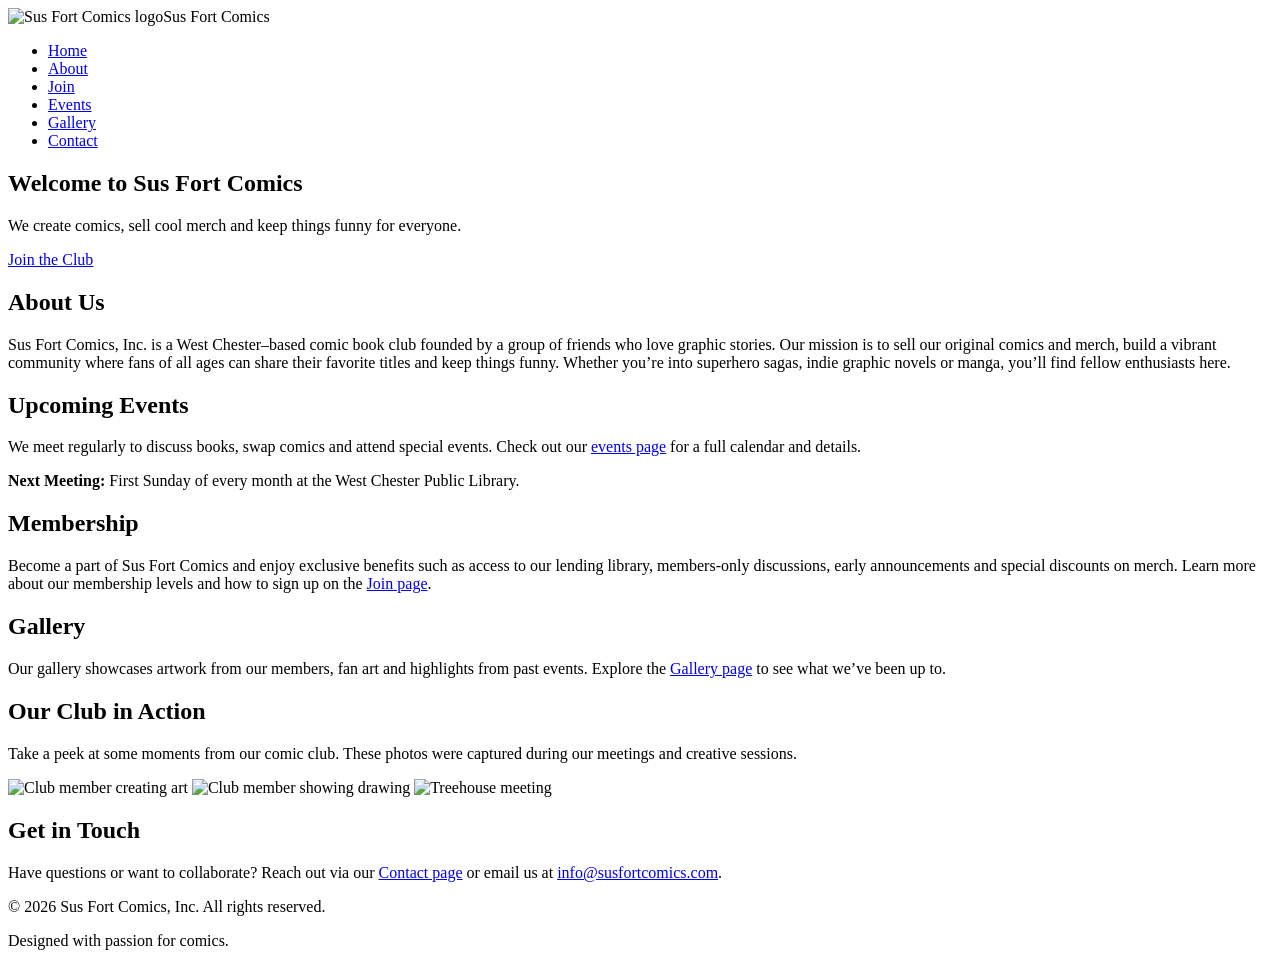
==== index.html @ 3a5d45ef "Create index.html" ====
<!DOCTYPE html>
<html lang="en">
  <head>
    <meta charset="UTF-8" />
    <meta name="viewport" content="width=device-width, initial-scale=1.0" />
    <title>Sus Fort Comics Club | Home</title>
    <link rel="stylesheet" href="styles.css" />
    <!-- Load base64 encoded images before the main script so that variables are available -->
    <script src="image_data.js"></script>
    <script defer src="script.js"></script>
  </head>
  <body>
    <header>
      <nav>
        <div class="logo"><img src="" alt="Sus Fort Comics logo" class="logo-img" />Sus Fort Comics</div>
        <ul class="nav-links">
          <li><a href="index.html">Home</a></li>
          <li><a href="about.html">About</a></li>
          <li><a href="join.html">Join</a></li>
          <li><a href="events.html">Events</a></li>
          <li><a href="gallery.html">Gallery</a></li>
          <li><a href="contact.html">Contact</a></li>
        </ul>
        <div class="hamburger" aria-label="Toggle navigation" role="button" tabindex="0">
          <div></div>
          <div></div>
          <div></div>
        </div>
      </nav>
    </header>
    <section class="hero">
      <h1>Welcome to Sus Fort Comics</h1>
      <p>We create comics, sell cool merch and keep things funny for everyone.</p>
      <a href="join.html" class="button">Join the Club</a>
    </section>
    <main class="main-content">
      <!-- About section summary -->
      <section class="section" id="about">
        <h2>About Us</h2>
        <p>Sus Fort Comics, Inc. is a West Chester–based comic book club founded by a group of friends who love graphic stories. Our mission is to sell our original comics and merch, build a vibrant community where fans of all ages can share their favorite titles and keep things funny. Whether you’re into superhero sagas, indie graphic novels or manga, you’ll find fellow enthusiasts here.</p>
      </section>
      <!-- Upcoming events summary -->
      <section class="section" id="events">
        <h2>Upcoming Events</h2>
        <p>We meet regularly to discuss books, swap comics and attend special events. Check out our <a href="events.html">events page</a> for a full calendar and details.</p>
        <p><strong>Next Meeting:</strong> First Sunday of every month at the West Chester Public Library.</p>
      </section>
      <!-- Membership summary -->
      <section class="section" id="membership">
        <h2>Membership</h2>
        <p>Become a part of Sus Fort Comics and enjoy exclusive benefits such as access to our lending library, members-only discussions, early announcements and special discounts on merch. Learn more about our membership levels and how to sign up on the <a href="join.html">Join page</a>.</p>
      </section>
      <!-- Gallery summary -->
      <section class="section" id="gallery">
        <h2>Gallery</h2>
        <p>Our gallery showcases artwork from our members, fan art and highlights from past events. Explore the <a href="gallery.html">Gallery page</a> to see what we’ve been up to.</p>
      </section>

      <!-- Featured photos from the club -->
      <section class="section" id="home-gallery">
        <h2>Our Club in Action</h2>
        <p>Take a peek at some moments from our comic club. These photos were captured during our meetings and creative sessions.</p>
        <div class="home-gallery-images">
          <!-- The src attributes are intentionally left empty; images will be injected via JS using base64 data URIs. -->
          <img src="" alt="Club member creating art" />
          <img src="" alt="Club member showing drawing" />
          <img src="" alt="Treehouse meeting" />
        </div>
      </section>
      <!-- Contact summary -->
      <section class="section" id="contact">
        <h2>Get in Touch</h2>
        <p>Have questions or want to collaborate? Reach out via our <a href="contact.html">Contact page</a> or email us at <a href="mailto:info@susfortcomics.com">info@susfortcomics.com</a>.</p>
      </section>
    </main>
    <footer class="footer">
      <p>&copy; 2026 Sus Fort Comics, Inc. All rights reserved.</p>
      <p>Designed with passion for comics.</p>
    </footer>
  </body>
</html>
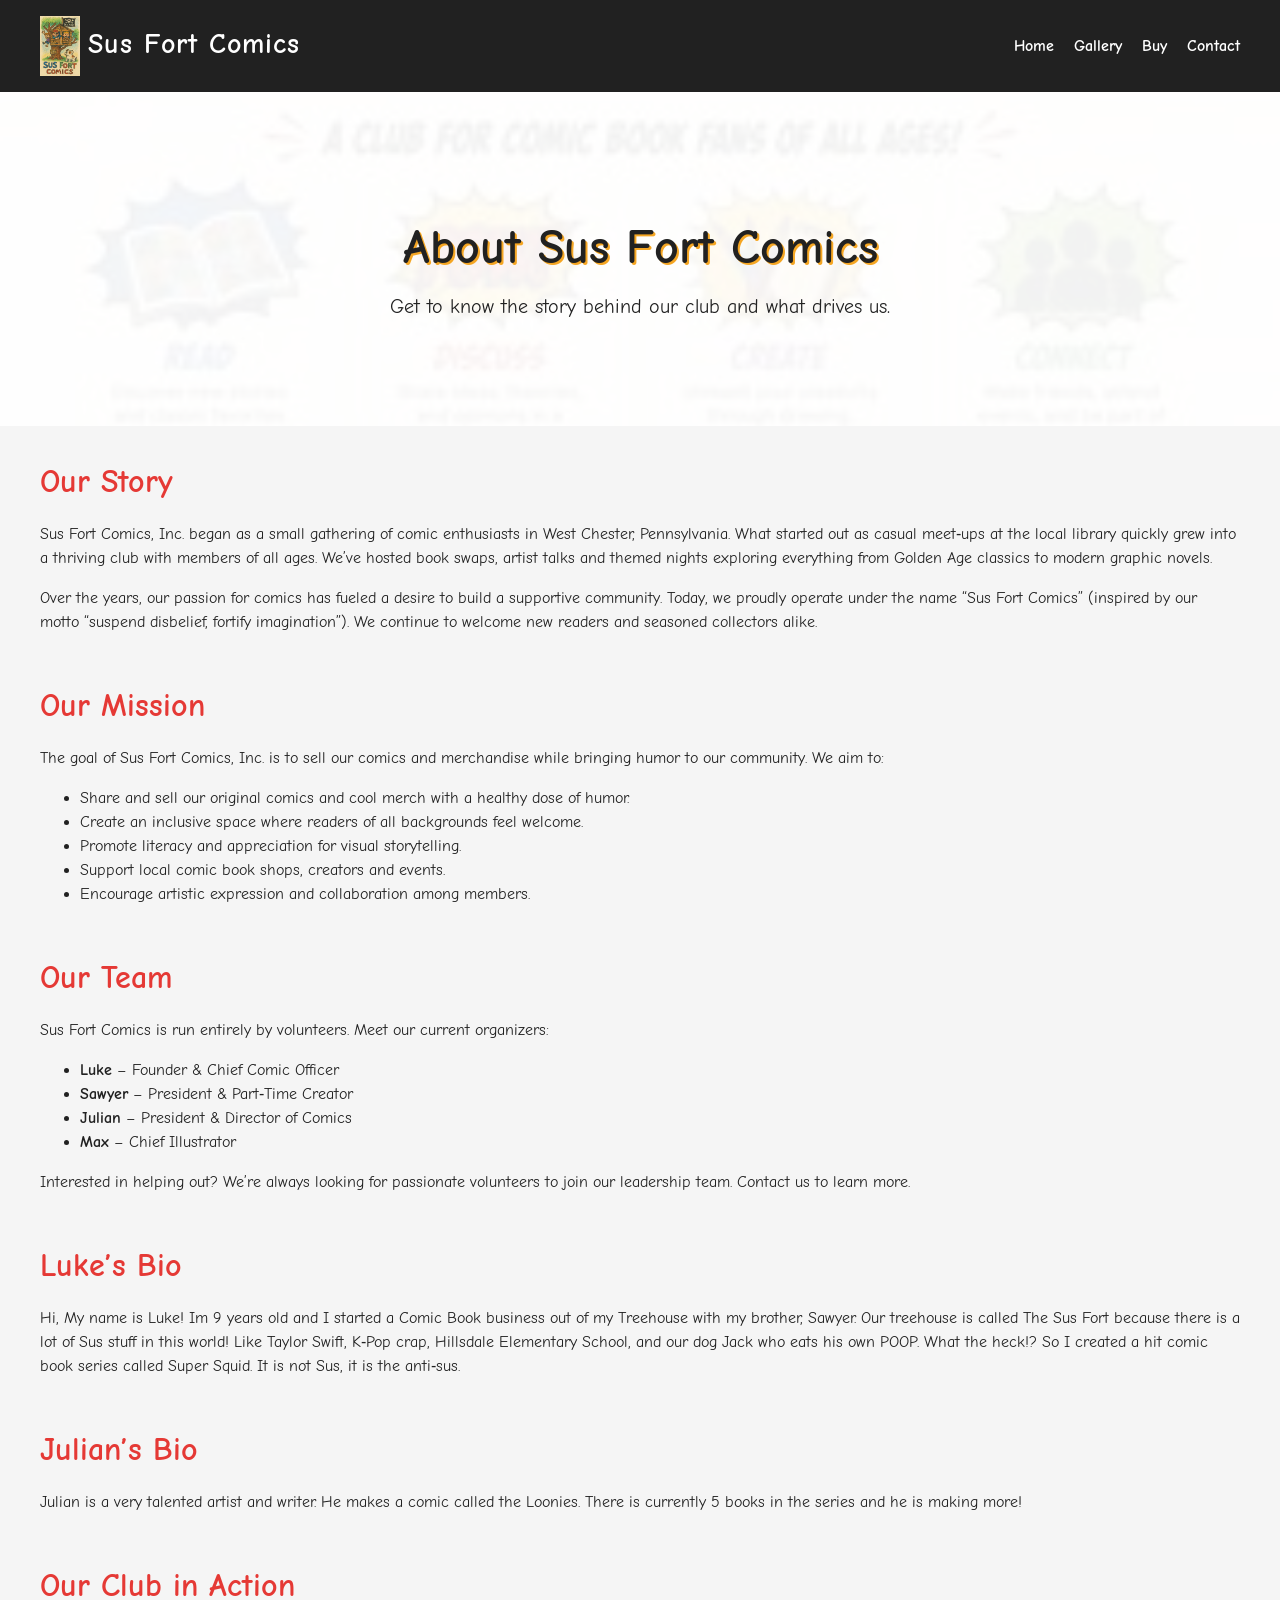
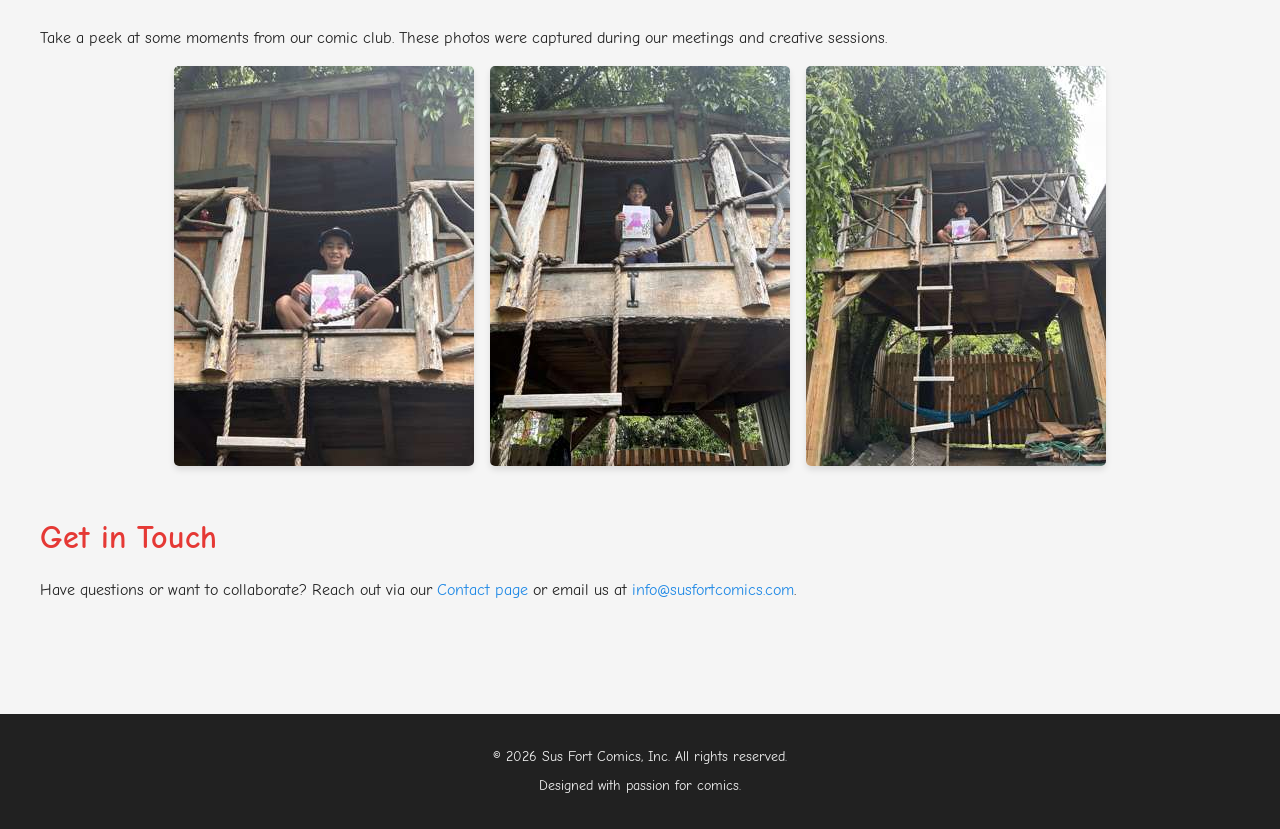
==== commit 631c1f77: "Replace index, contact and gallery pages; add buy page with order form" ====
--- a/index.html
+++ b/index.html
@@ -3,7 +3,7 @@
   <head>
     <meta charset="UTF-8" />
     <meta name="viewport" content="width=device-width, initial-scale=1.0" />
-    <title>Sus Fort Comics Club | Home</title>
+    <title>Sus Fort Comics | Home</title>
     <link rel="stylesheet" href="styles.css" />
     <!-- Load base64 encoded images before the main script so that variables are available -->
     <script src="image_data.js"></script>
@@ -12,13 +12,13 @@
   <body>
     <header>
       <nav>
-        <div class="logo"><img src="" alt="Sus Fort Comics logo" class="logo-img" />Sus Fort Comics</div>
+        <div class="logo">
+          <img src="" alt="Sus Fort Comics logo" class="logo-img" />Sus&nbsp;Fort&nbsp;Comics
+        </div>
         <ul class="nav-links">
           <li><a href="index.html">Home</a></li>
-          <li><a href="about.html">About</a></li>
-          <li><a href="join.html">Join</a></li>
-          <li><a href="events.html">Events</a></li>
           <li><a href="gallery.html">Gallery</a></li>
+          <li><a href="buy.html">Buy</a></li>
           <li><a href="contact.html">Contact</a></li>
         </ul>
         <div class="hamburger" aria-label="Toggle navigation" role="button" tabindex="0">
@@ -28,35 +28,51 @@
         </div>
       </nav>
     </header>
+    <!-- Hero section taken from former About page -->
     <section class="hero">
-      <h1>Welcome to Sus Fort Comics</h1>
-      <p>We create comics, sell cool merch and keep things funny for everyone.</p>
-      <a href="join.html" class="button">Join the Club</a>
+      <h1>About Sus&nbsp;Fort&nbsp;Comics</h1>
+      <p>Get to know the story behind our club and what drives us.</p>
     </section>
     <main class="main-content">
-      <!-- About section summary -->
-      <section class="section" id="about">
-        <h2>About Us</h2>
-        <p>Sus Fort Comics, Inc. is a West Chester–based comic book club founded by a group of friends who love graphic stories. Our mission is to sell our original comics and merch, build a vibrant community where fans of all ages can share their favorite titles and keep things funny. Whether you’re into superhero sagas, indie graphic novels or manga, you’ll find fellow enthusiasts here.</p>
+      <!-- Content moved from former About page -->
+      <section class="section">
+        <h2>Our Story</h2>
+        <p>Sus&nbsp;Fort&nbsp;Comics, Inc. began as a small gathering of comic enthusiasts in West&nbsp;Chester, Pennsylvania. What started out as casual meet‑ups at the local library quickly grew into a thriving club with members of all ages. We’ve hosted book swaps, artist talks and themed nights exploring everything from Golden Age classics to modern graphic novels.</p>
+        <p>Over the years, our passion for comics has fueled a desire to build a supportive community. Today, we proudly operate under the name “Sus&nbsp;Fort&nbsp;Comics” (inspired by our motto “suspend disbelief, fortify imagination”). We continue to welcome new readers and seasoned collectors alike.</p>
       </section>
-      <!-- Upcoming events summary -->
-      <section class="section" id="events">
-        <h2>Upcoming Events</h2>
-        <p>We meet regularly to discuss books, swap comics and attend special events. Check out our <a href="events.html">events page</a> for a full calendar and details.</p>
-        <p><strong>Next Meeting:</strong> First Sunday of every month at the West Chester Public Library.</p>
+      <section class="section">
+        <h2>Our Mission</h2>
+        <p>The goal of Sus&nbsp;Fort&nbsp;Comics, Inc. is to sell our comics and merchandise while bringing humor to our community. We aim to:</p>
+        <ul>
+          <li>Share and sell our original comics and cool merch with a healthy dose of humor.</li>
+          <li>Create an inclusive space where readers of all backgrounds feel welcome.</li>
+          <li>Promote literacy and appreciation for visual storytelling.</li>
+          <li>Support local comic book shops, creators and events.</li>
+          <li>Encourage artistic expression and collaboration among members.</li>
+        </ul>
       </section>
-      <!-- Membership summary -->
-      <section class="section" id="membership">
-        <h2>Membership</h2>
-        <p>Become a part of Sus Fort Comics and enjoy exclusive benefits such as access to our lending library, members-only discussions, early announcements and special discounts on merch. Learn more about our membership levels and how to sign up on the <a href="join.html">Join page</a>.</p>
+      <section class="section">
+        <h2>Our Team</h2>
+        <p>Sus&nbsp;Fort&nbsp;Comics is run entirely by volunteers. Meet our current organizers:</p>
+        <ul>
+          <li><strong>Luke</strong> – Founder &amp; Chief Comic Officer</li>
+          <li><strong>Sawyer</strong> – President &amp; Part‑Time Creator</li>
+          <li><strong>Julian</strong> – President &amp; Director of Comics</li>
+          <li><strong>Max</strong> – Chief Illustrator</li>
+        </ul>
+        <p>Interested in helping out? We’re always looking for passionate volunteers to join our leadership team. Contact us to learn more.</p>
       </section>
-      <!-- Gallery summary -->
-      <section class="section" id="gallery">
-        <h2>Gallery</h2>
-        <p>Our gallery showcases artwork from our members, fan art and highlights from past events. Explore the <a href="gallery.html">Gallery page</a> to see what we’ve been up to.</p>
+      <!-- Founder biography -->
+      <section class="section" id="bio">
+        <h2>Luke’s Bio</h2>
+        <p>Hi, My name is Luke! Im 9 years old and I started a Comic Book business out of my Treehouse with my brother, Sawyer. Our treehouse is called The Sus Fort because there is a lot of Sus stuff in this world! Like Taylor Swift, K‑Pop crap, Hillsdale Elementary School, and our dog Jack who eats his own POOP. What the heck!? So I created a hit comic book series called Super Squid. It is not Sus, it is the anti‑sus.</p>
       </section>
-
-      <!-- Featured photos from the club -->
+      <!-- Julian biography -->
+      <section class="section" id="julian-bio">
+        <h2>Julian’s Bio</h2>
+        <p>Julian is a very talented artist and writer. He makes a comic called the Loonies. There is currently 5 books in the series and he is making more!</p>
+      </section>
+      <!-- Home gallery: photos retained from original home page -->
       <section class="section" id="home-gallery">
         <h2>Our Club in Action</h2>
         <p>Take a peek at some moments from our comic club. These photos were captured during our meetings and creative sessions.</p>
@@ -68,14 +84,14 @@
         </div>
       </section>
       <!-- Contact summary -->
-      <section class="section" id="contact">
+      <section class="section" id="contact-summary">
         <h2>Get in Touch</h2>
         <p>Have questions or want to collaborate? Reach out via our <a href="contact.html">Contact page</a> or email us at <a href="mailto:info@susfortcomics.com">info@susfortcomics.com</a>.</p>
       </section>
     </main>
     <footer class="footer">
-      <p>&copy; 2026 Sus Fort Comics, Inc. All rights reserved.</p>
+      <p>&copy; 2026 Sus&nbsp;Fort&nbsp;Comics, Inc. All rights reserved.</p>
       <p>Designed with passion for comics.</p>
     </footer>
   </body>
-</html>
+</html>
--- a/styles.css
+++ b/styles.css
@@ -0,0 +1,276 @@
+/* Sus Fort Comics website styles */
+
+@import url('https://fonts.googleapis.com/css2?family=Comic+Neue:wght@400;700&display=swap');
+
+/* CSS Custom Properties for consistent colors */
+:root {
+  --primary: #f5a623; /* golden orange */
+  --secondary: #e53935; /* red */
+  --accent: #1e88e5; /* blue */
+  --dark: #212121; /* dark grey */
+  --light: #f5f5f5; /* light grey */
+  --text-light: #ffffff;
+}
+
+/* Base styles */
+body {
+  font-family: 'Comic Neue', 'Comic Sans MS', cursive, sans-serif;
+  margin: 0;
+  padding: 0;
+  background-color: var(--light);
+  color: var(--dark);
+  line-height: 1.5;
+}
+
+a {
+  color: var(--accent);
+  text-decoration: none;
+}
+
+a:hover {
+  color: var(--secondary);
+}
+
+/* Header and navigation */
+header {
+  background-color: var(--dark);
+  color: var(--text-light);
+}
+
+nav {
+  display: flex;
+  flex-wrap: wrap;
+  align-items: center;
+  justify-content: space-between;
+  padding: 1rem 1.5rem;
+  max-width: 1200px;
+  margin: 0 auto;
+}
+
+nav .logo {
+  font-size: 1.75rem;
+  font-weight: 700;
+  letter-spacing: 1px;
+}
+
+/* Logo image styling */
+.logo-img {
+  height: 60px;
+  width: auto;
+  margin-right: 0.5rem;
+  vertical-align: middle;
+}
+
+nav .nav-links {
+  list-style: none;
+  display: flex;
+  gap: 1.25rem;
+  margin: 0;
+  padding: 0;
+}
+
+nav .nav-links li a {
+  color: var(--text-light);
+  font-weight: 600;
+  transition: color 0.3s;
+}
+
+nav .nav-links li a:hover {
+  color: var(--primary);
+}
+
+/* Hamburger menu for mobile */
+.hamburger {
+  display: none;
+  flex-direction: column;
+  cursor: pointer;
+}
+
+.hamburger div {
+  width: 25px;
+  height: 3px;
+  background-color: var(--text-light);
+  margin: 4px;
+  transition: transform 0.3s, opacity 0.3s;
+}
+
+/* Hero section */
+/* Hero section uses a pseudo-element overlay to improve text readability over busy backgrounds */
+/*
+ * Hero section
+ *
+ * The hero previously used a background image defined in the CSS. To avoid
+ * referencing external image files when deploying the site to GitHub Pages
+ * without uploading binary assets, the background image is now injected via
+ * JavaScript using base64‑encoded data. The default styling below retains
+ * layout properties but leaves out the background image; a suitable image
+ * will be applied at runtime. */
+.hero {
+  position: relative;
+  /* Default background properties; image will be set via JS */
+  background-size: cover;
+  background-position: center;
+  color: var(--dark);
+  text-align: center;
+  padding: 5rem 1rem;
+  overflow: hidden;
+}
+
+/* Overlay to lighten or darken the hero background */
+.hero::before {
+  content: '';
+  position: absolute;
+  top: 0;
+  left: 0;
+  width: 100%;
+  height: 100%;
+  /* Increase opacity to further soften the busy background and improve readability */
+  background-color: rgba(255, 255, 255, 0.95);
+  z-index: 0;
+}
+
+.hero > * {
+  position: relative;
+  z-index: 1;
+}
+
+.hero h1 {
+  font-size: 3rem;
+  margin-bottom: 0.5rem;
+  text-shadow: 2px 2px 0 var(--primary);
+}
+
+.hero p {
+  font-size: 1.25rem;
+  max-width: 700px;
+  margin: 0.5rem auto 1.5rem;
+  color: var(--dark);
+}
+
+.button {
+  display: inline-block;
+  background-color: var(--secondary);
+  color: var(--text-light);
+  padding: 0.75rem 1.5rem;
+  border-radius: 5px;
+  text-decoration: none;
+  font-weight: 700;
+  transition: background-color 0.3s;
+}
+
+.button:hover {
+  background-color: var(--accent);
+}
+
+/* Home page special gallery */
+.home-gallery-images {
+  display: flex;
+  flex-wrap: wrap;
+  justify-content: center;
+  gap: 1rem;
+  margin-top: 1rem;
+}
+
+.home-gallery-images img {
+  width: 100%;
+  max-width: 300px;
+  border-radius: 5px;
+  box-shadow: 0 4px 6px rgba(0, 0, 0, 0.1);
+}
+
+/* Content sections */
+.main-content {
+  max-width: 1200px;
+  margin: 0 auto;
+  padding: 2rem 1rem;
+}
+
+.section {
+  margin-bottom: 3rem;
+}
+
+.section h2 {
+  margin-top: 0;
+  color: var(--secondary);
+  font-size: 2rem;
+  margin-bottom: 0.5rem;
+}
+
+.section p {
+  margin-bottom: 1rem;
+}
+
+/* Gallery grid */
+.gallery {
+  display: grid;
+  grid-template-columns: repeat(auto-fit, minmax(200px, 1fr));
+  gap: 0.75rem;
+}
+
+.gallery img {
+  width: 100%;
+  height: auto;
+  border-radius: 5px;
+  box-shadow: 0 4px 6px rgba(0, 0, 0, 0.1);
+}
+
+/* Forms */
+form {
+  max-width: 600px;
+  margin: 0 auto;
+}
+
+form input,
+form textarea {
+  width: 100%;
+  padding: 0.75rem;
+  margin-bottom: 0.75rem;
+  border: 2px solid var(--primary);
+  border-radius: 4px;
+  font-family: inherit;
+}
+
+form button {
+  background-color: var(--secondary);
+  color: var(--text-light);
+  border: none;
+  padding: 0.75rem 1.5rem;
+  border-radius: 5px;
+  cursor: pointer;
+  font-weight: 700;
+  transition: background-color 0.3s;
+}
+
+form button:hover {
+  background-color: var(--accent);
+}
+
+/* Footer */
+.footer {
+  background-color: var(--dark);
+  color: var(--light);
+  text-align: center;
+  padding: 1.5rem 1rem;
+  margin-top: 2rem;
+}
+
+.footer p {
+  margin: 0.5rem 0;
+  font-size: 0.9rem;
+}
+
+/* Responsive navigation */
+@media (max-width: 768px) {
+  nav .nav-links {
+    flex-direction: column;
+    width: 100%;
+    display: none;
+  }
+  nav .nav-links.show {
+    display: flex;
+    margin-top: 1rem;
+  }
+  .hamburger {
+    display: flex;
+  }
+}
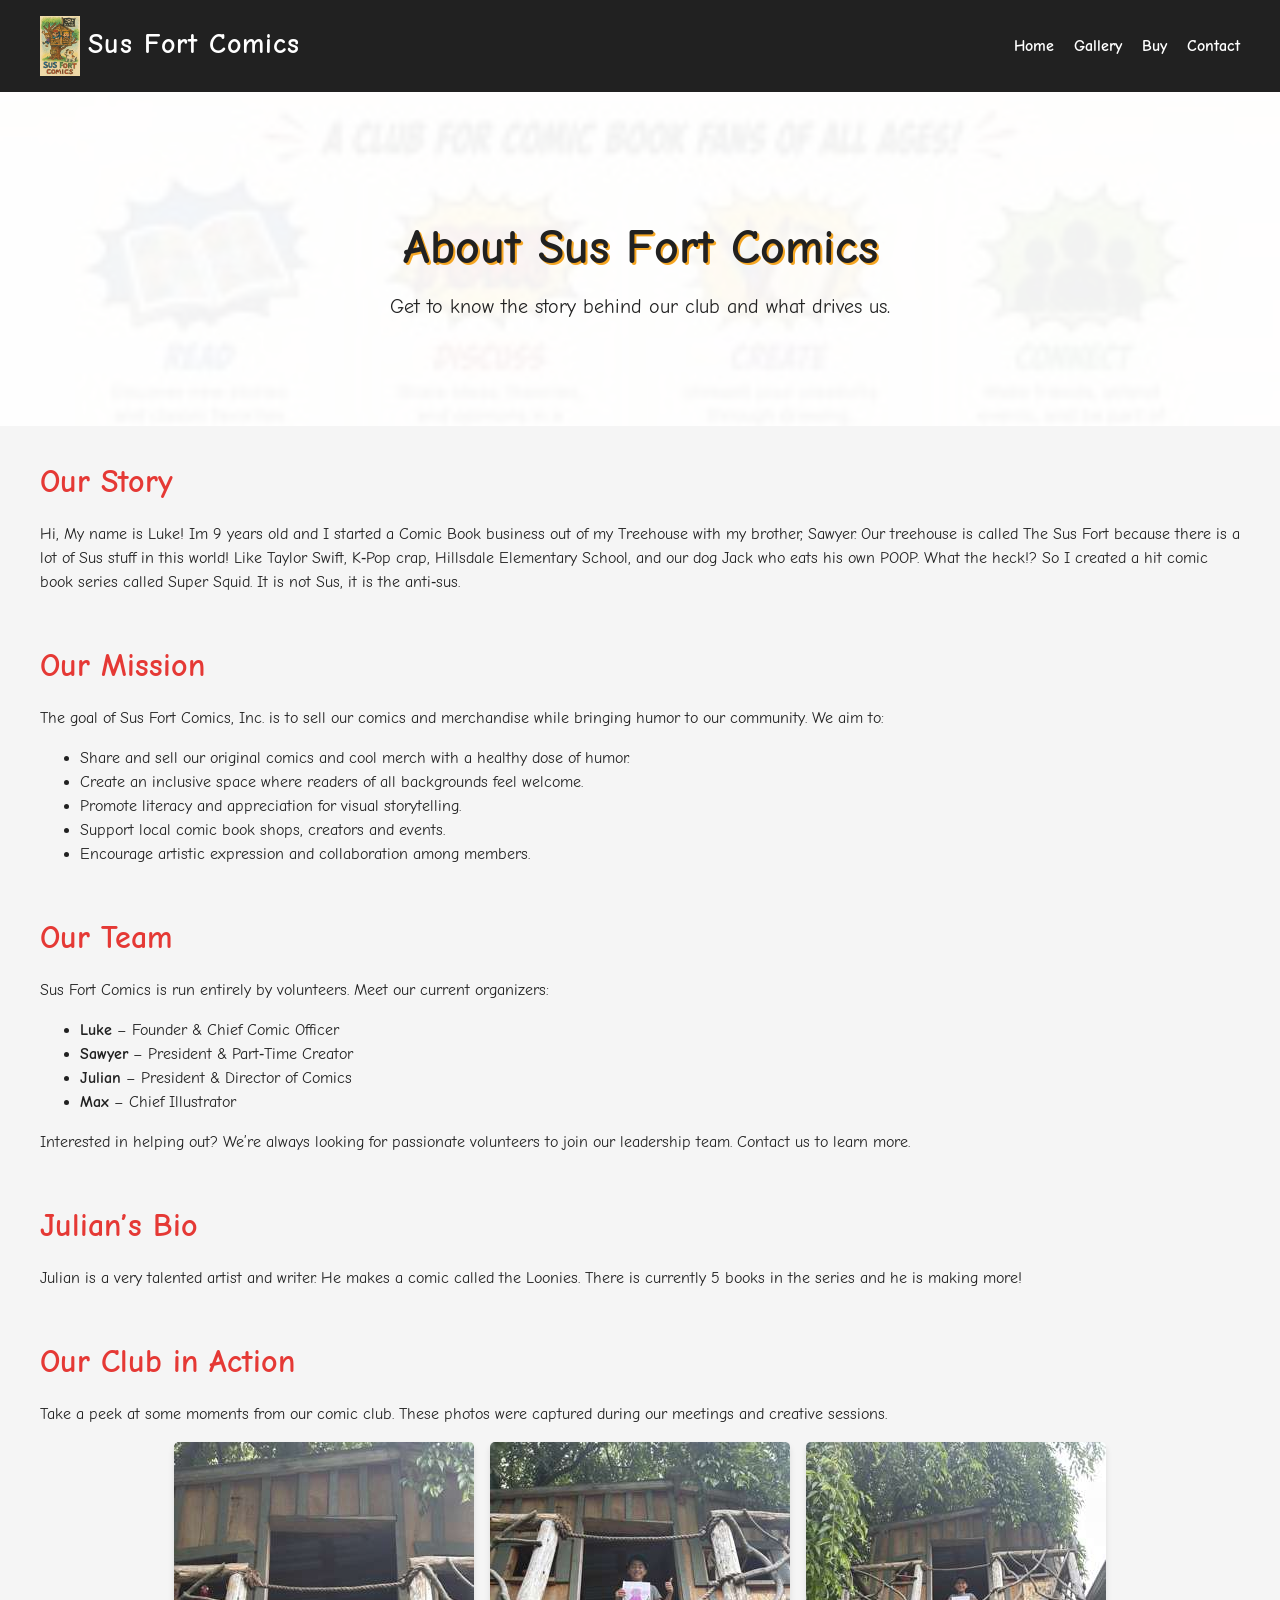
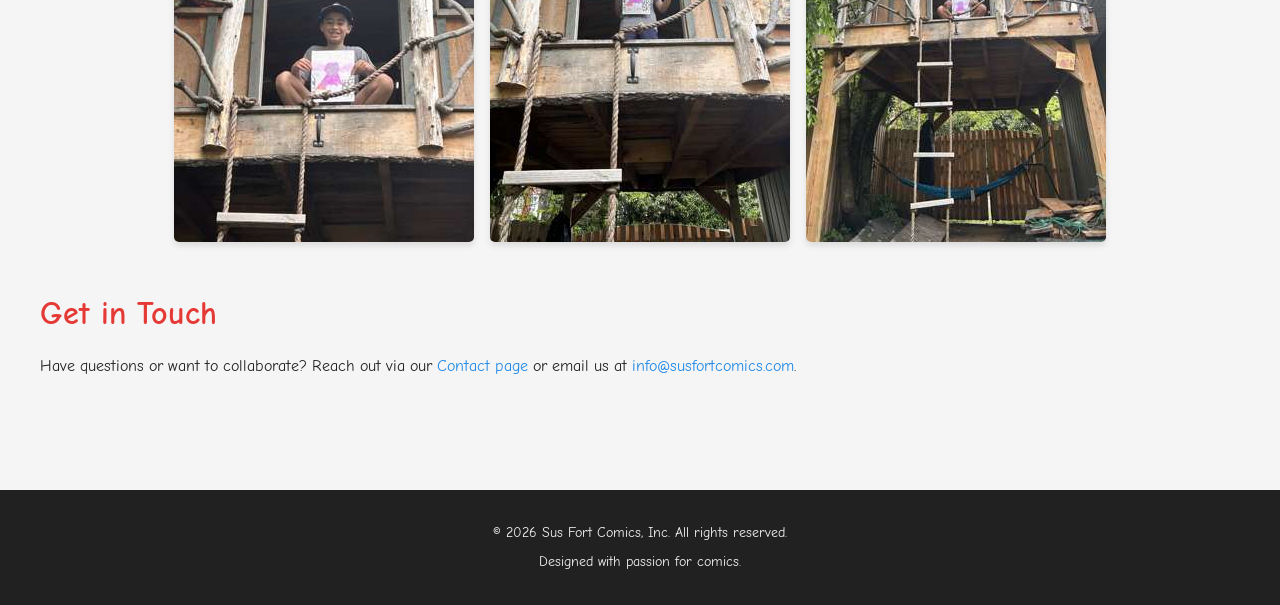
==== commit b3a5c89b: "Update index.html: remove Luke's Bio section and replace Our Story with biography Removed Luke’s Bio" ====
--- a/index.html
+++ b/index.html
@@ -37,8 +37,7 @@
       <!-- Content moved from former About page -->
       <section class="section">
         <h2>Our Story</h2>
-        <p>Sus&nbsp;Fort&nbsp;Comics, Inc. began as a small gathering of comic enthusiasts in West&nbsp;Chester, Pennsylvania. What started out as casual meet‑ups at the local library quickly grew into a thriving club with members of all ages. We’ve hosted book swaps, artist talks and themed nights exploring everything from Golden Age classics to modern graphic novels.</p>
-        <p>Over the years, our passion for comics has fueled a desire to build a supportive community. Today, we proudly operate under the name “Sus&nbsp;Fort&nbsp;Comics” (inspired by our motto “suspend disbelief, fortify imagination”). We continue to welcome new readers and seasoned collectors alike.</p>
+        <p>Hi, My name is Luke! Im 9 years old and I started a Comic Book business out of my Treehouse with my brother, Sawyer. Our treehouse is called The Sus Fort because there is a lot of Sus stuff in this world! Like Taylor Swift, K‑Pop crap, Hillsdale Elementary School, and our dog Jack who eats his own POOP. What the heck!? So I created a hit comic book series called Super Squid. It is not Sus, it is the anti‑sus.</p>
       </section>
       <section class="section">
         <h2>Our Mission</h2>
@@ -61,11 +60,6 @@
           <li><strong>Max</strong> – Chief Illustrator</li>
         </ul>
         <p>Interested in helping out? We’re always looking for passionate volunteers to join our leadership team. Contact us to learn more.</p>
-      </section>
-      <!-- Founder biography -->
-      <section class="section" id="bio">
-        <h2>Luke’s Bio</h2>
-        <p>Hi, My name is Luke! Im 9 years old and I started a Comic Book business out of my Treehouse with my brother, Sawyer. Our treehouse is called The Sus Fort because there is a lot of Sus stuff in this world! Like Taylor Swift, K‑Pop crap, Hillsdale Elementary School, and our dog Jack who eats his own POOP. What the heck!? So I created a hit comic book series called Super Squid. It is not Sus, it is the anti‑sus.</p>
       </section>
       <!-- Julian biography -->
       <section class="section" id="julian-bio">
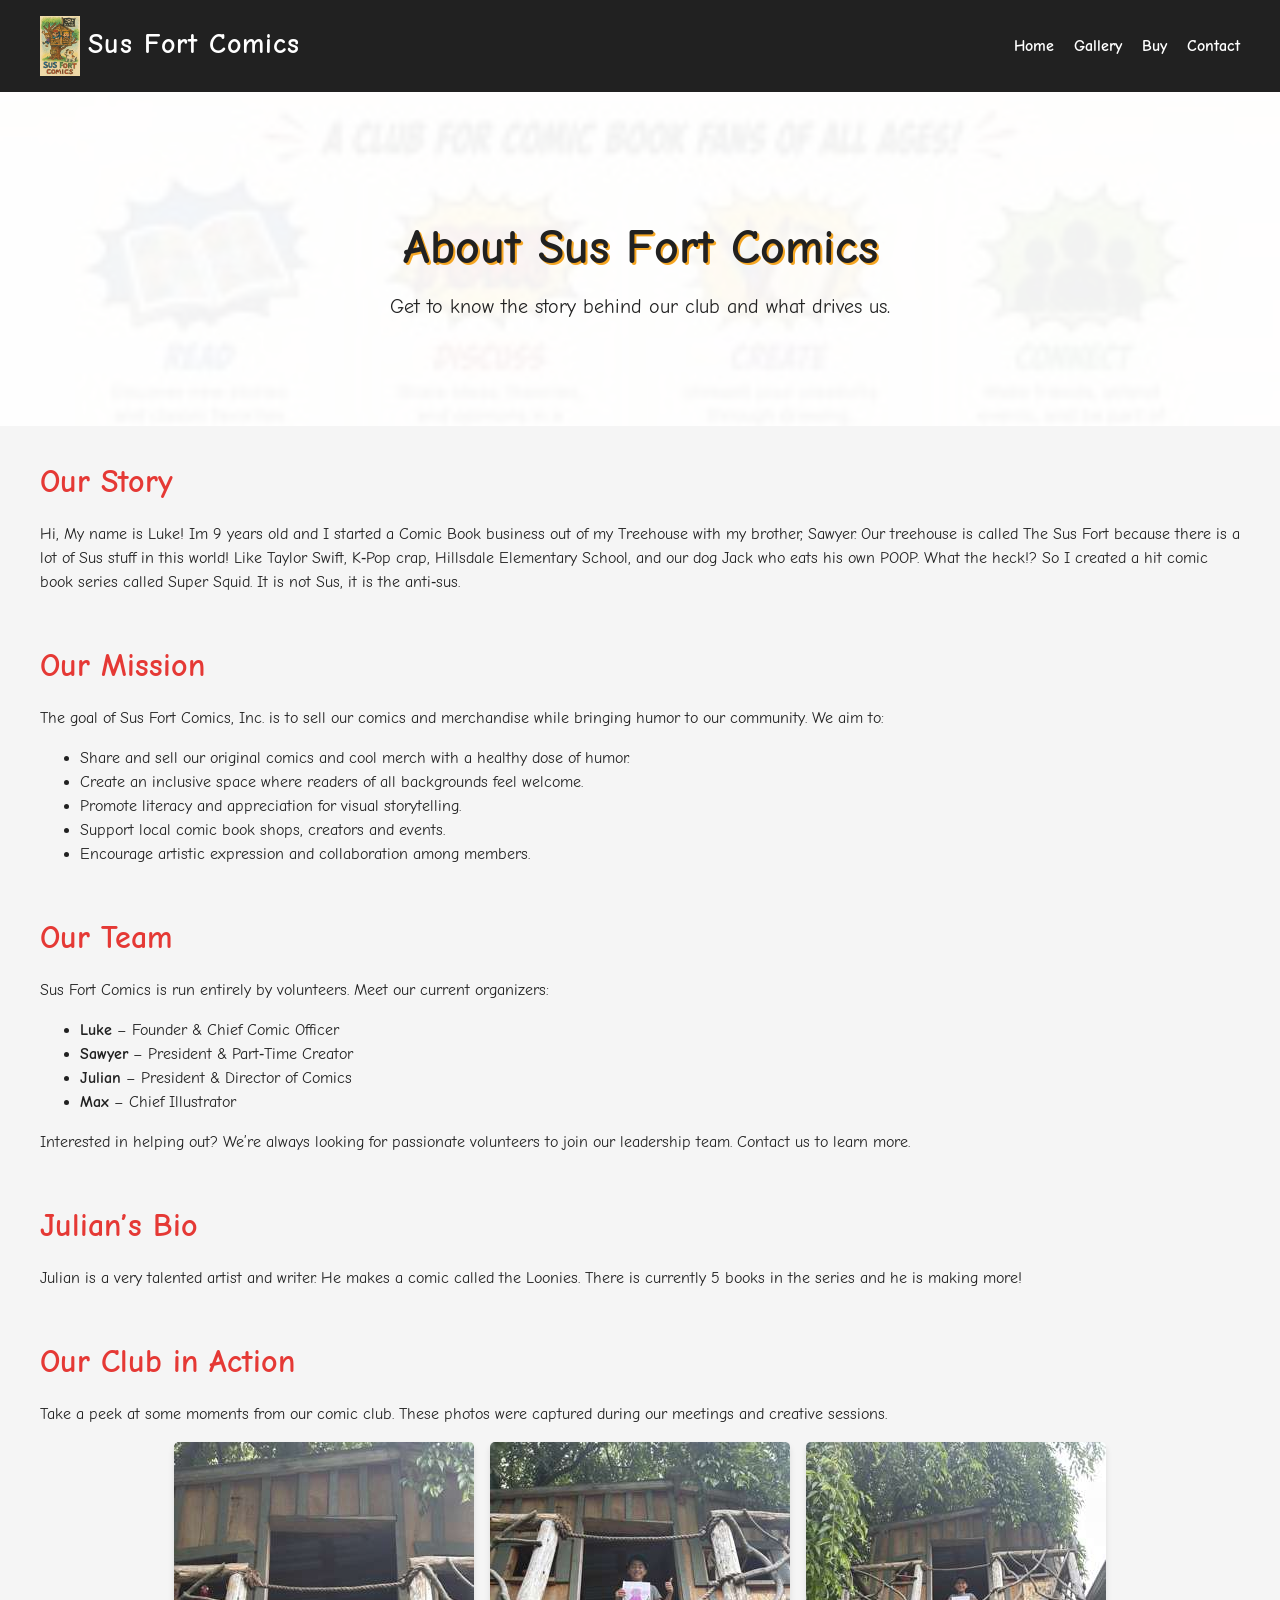
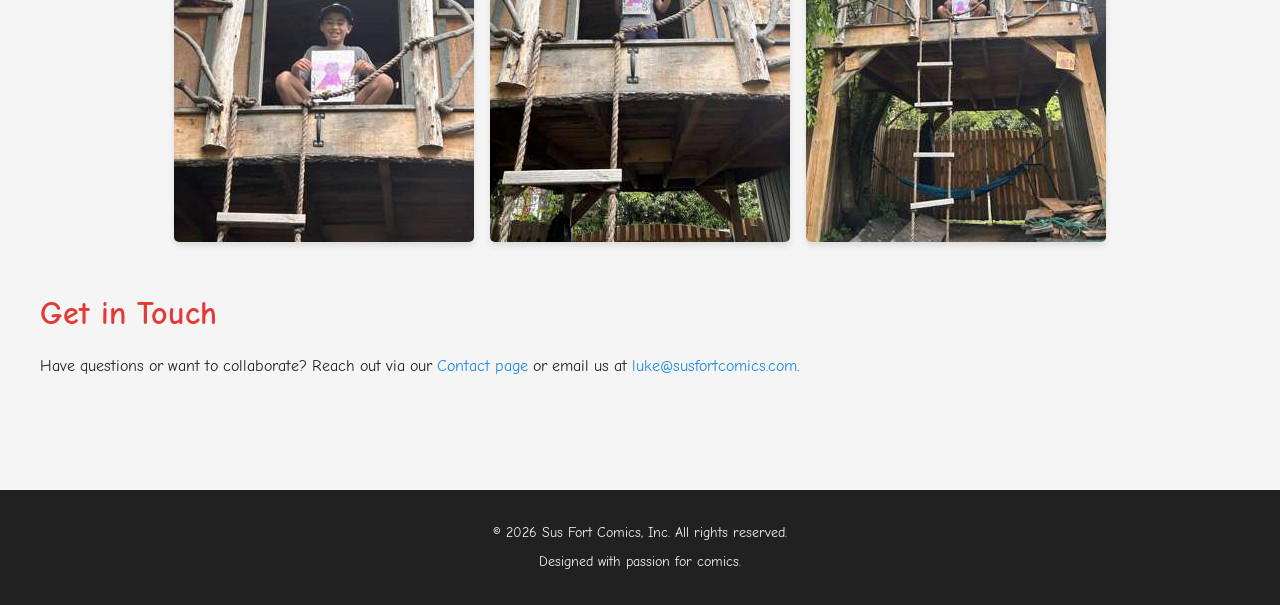
==== commit 0516bce1: "Update buy, contact and index pages: change email links and order form to luke@susfortcomics.com; ad" ====
--- a/index.html
+++ b/index.html
@@ -80,7 +80,7 @@
       <!-- Contact summary -->
       <section class="section" id="contact-summary">
         <h2>Get in Touch</h2>
-        <p>Have questions or want to collaborate? Reach out via our <a href="contact.html">Contact page</a> or email us at <a href="mailto:info@susfortcomics.com">info@susfortcomics.com</a>.</p>
+        <p>Have questions or want to collaborate? Reach out via our <a href="contact.html">Contact page</a> or email us at <a href="mailto:luke@susfortcomics.com">luke@susfortcomics.com</a>.</p>
       </section>
     </main>
     <footer class="footer">
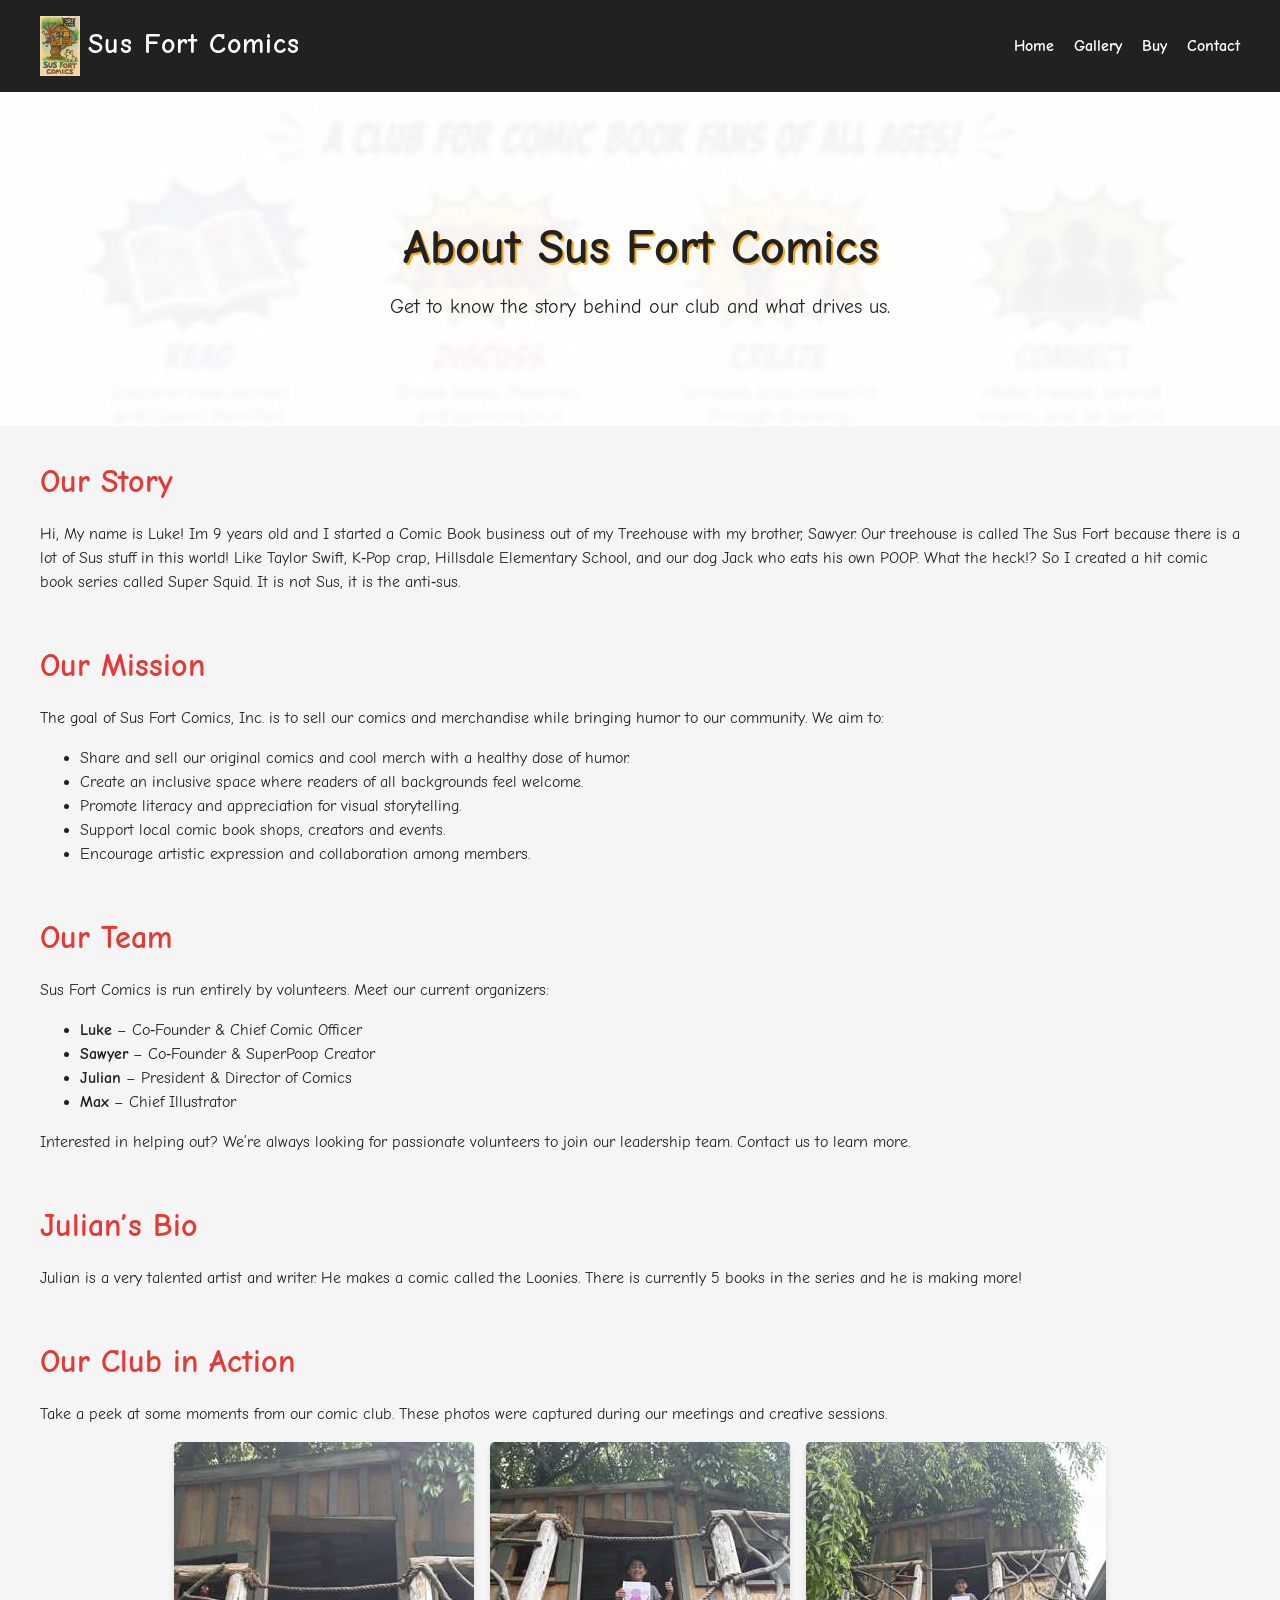
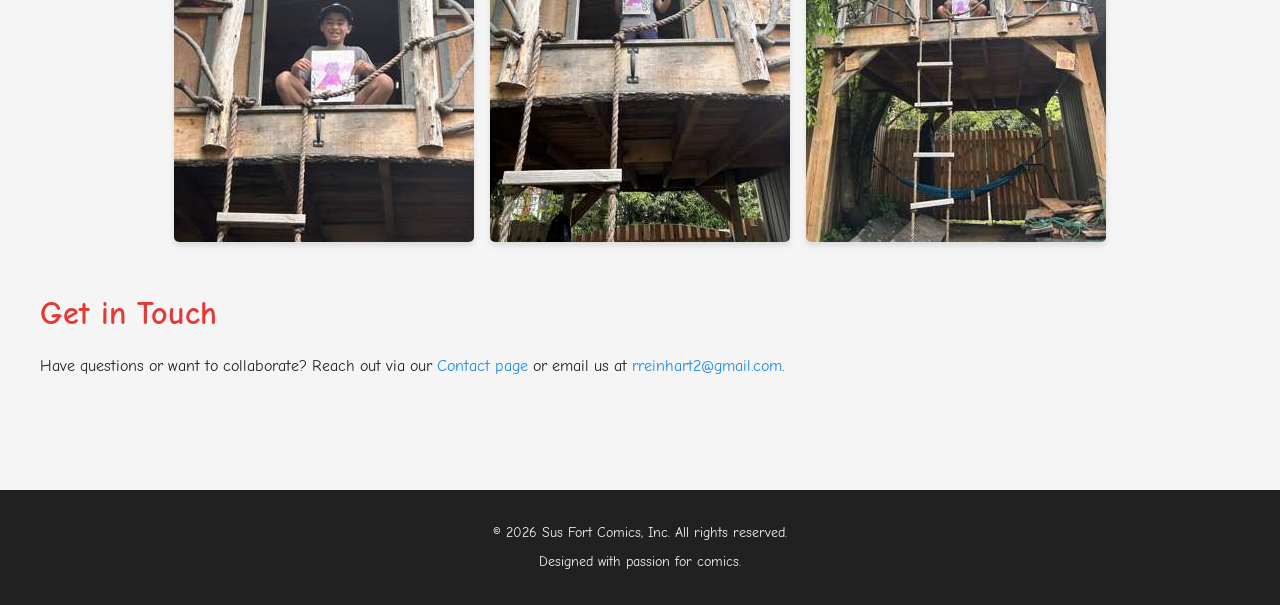
==== commit 837b7c19: "Add files via upload" ====
--- a/index.html
+++ b/index.html
@@ -54,8 +54,8 @@
         <h2>Our Team</h2>
         <p>Sus&nbsp;Fort&nbsp;Comics is run entirely by volunteers. Meet our current organizers:</p>
         <ul>
-          <li><strong>Luke</strong> – Founder &amp; Chief Comic Officer</li>
-          <li><strong>Sawyer</strong> – President &amp; Part‑Time Creator</li>
+          <li><strong>Luke</strong> – Co‑Founder &amp; Chief Comic Officer</li>
+          <li><strong>Sawyer</strong> – Co‑Founder &amp; SuperPoop Creator</li>
           <li><strong>Julian</strong> – President &amp; Director of Comics</li>
           <li><strong>Max</strong> – Chief Illustrator</li>
         </ul>
@@ -80,7 +80,7 @@
       <!-- Contact summary -->
       <section class="section" id="contact-summary">
         <h2>Get in Touch</h2>
-        <p>Have questions or want to collaborate? Reach out via our <a href="contact.html">Contact page</a> or email us at <a href="mailto:luke@susfortcomics.com">luke@susfortcomics.com</a>.</p>
+        <p>Have questions or want to collaborate? Reach out via our <a href="contact.html">Contact page</a> or email us at <a href="mailto:rreinhart2@gmail.com">rreinhart2@gmail.com</a>.</p>
       </section>
     </main>
     <footer class="footer">
--- a/styles.css
+++ b/styles.css
@@ -1,276 +1,276 @@
 /* Sus Fort Comics website styles */
 
-@import url('https://fonts.googleapis.com/css2?family=Comic+Neue:wght@400;700&display=swap');
-
-/* CSS Custom Properties for consistent colors */
-:root {
-  --primary: #f5a623; /* golden orange */
-  --secondary: #e53935; /* red */
-  --accent: #1e88e5; /* blue */
-  --dark: #212121; /* dark grey */
-  --light: #f5f5f5; /* light grey */
-  --text-light: #ffffff;
-}
-
-/* Base styles */
-body {
-  font-family: 'Comic Neue', 'Comic Sans MS', cursive, sans-serif;
-  margin: 0;
-  padding: 0;
-  background-color: var(--light);
-  color: var(--dark);
-  line-height: 1.5;
-}
-
-a {
-  color: var(--accent);
-  text-decoration: none;
-}
-
-a:hover {
-  color: var(--secondary);
-}
-
-/* Header and navigation */
-header {
-  background-color: var(--dark);
-  color: var(--text-light);
-}
-
-nav {
-  display: flex;
-  flex-wrap: wrap;
-  align-items: center;
-  justify-content: space-between;
-  padding: 1rem 1.5rem;
-  max-width: 1200px;
-  margin: 0 auto;
-}
-
-nav .logo {
-  font-size: 1.75rem;
-  font-weight: 700;
-  letter-spacing: 1px;
-}
-
-/* Logo image styling */
-.logo-img {
-  height: 60px;
-  width: auto;
-  margin-right: 0.5rem;
-  vertical-align: middle;
-}
-
-nav .nav-links {
-  list-style: none;
-  display: flex;
-  gap: 1.25rem;
-  margin: 0;
-  padding: 0;
-}
-
-nav .nav-links li a {
-  color: var(--text-light);
-  font-weight: 600;
-  transition: color 0.3s;
-}
-
-nav .nav-links li a:hover {
-  color: var(--primary);
-}
-
-/* Hamburger menu for mobile */
-.hamburger {
-  display: none;
-  flex-direction: column;
-  cursor: pointer;
-}
-
-.hamburger div {
-  width: 25px;
-  height: 3px;
-  background-color: var(--text-light);
-  margin: 4px;
-  transition: transform 0.3s, opacity 0.3s;
-}
-
-/* Hero section */
-/* Hero section uses a pseudo-element overlay to improve text readability over busy backgrounds */
-/*
- * Hero section
- *
- * The hero previously used a background image defined in the CSS. To avoid
- * referencing external image files when deploying the site to GitHub Pages
- * without uploading binary assets, the background image is now injected via
- * JavaScript using base64‑encoded data. The default styling below retains
- * layout properties but leaves out the background image; a suitable image
- * will be applied at runtime. */
-.hero {
-  position: relative;
-  /* Default background properties; image will be set via JS */
-  background-size: cover;
-  background-position: center;
-  color: var(--dark);
-  text-align: center;
-  padding: 5rem 1rem;
-  overflow: hidden;
-}
-
-/* Overlay to lighten or darken the hero background */
-.hero::before {
-  content: '';
-  position: absolute;
-  top: 0;
-  left: 0;
-  width: 100%;
-  height: 100%;
-  /* Increase opacity to further soften the busy background and improve readability */
-  background-color: rgba(255, 255, 255, 0.95);
-  z-index: 0;
-}
-
-.hero > * {
-  position: relative;
-  z-index: 1;
-}
-
-.hero h1 {
-  font-size: 3rem;
-  margin-bottom: 0.5rem;
-  text-shadow: 2px 2px 0 var(--primary);
-}
-
-.hero p {
-  font-size: 1.25rem;
-  max-width: 700px;
-  margin: 0.5rem auto 1.5rem;
-  color: var(--dark);
-}
-
-.button {
-  display: inline-block;
-  background-color: var(--secondary);
-  color: var(--text-light);
-  padding: 0.75rem 1.5rem;
-  border-radius: 5px;
-  text-decoration: none;
-  font-weight: 700;
-  transition: background-color 0.3s;
-}
-
-.button:hover {
-  background-color: var(--accent);
-}
-
-/* Home page special gallery */
-.home-gallery-images {
-  display: flex;
-  flex-wrap: wrap;
-  justify-content: center;
-  gap: 1rem;
-  margin-top: 1rem;
-}
-
-.home-gallery-images img {
-  width: 100%;
-  max-width: 300px;
-  border-radius: 5px;
-  box-shadow: 0 4px 6px rgba(0, 0, 0, 0.1);
-}
-
-/* Content sections */
-.main-content {
-  max-width: 1200px;
-  margin: 0 auto;
-  padding: 2rem 1rem;
-}
-
-.section {
-  margin-bottom: 3rem;
-}
-
-.section h2 {
-  margin-top: 0;
-  color: var(--secondary);
-  font-size: 2rem;
-  margin-bottom: 0.5rem;
-}
-
-.section p {
-  margin-bottom: 1rem;
-}
-
-/* Gallery grid */
-.gallery {
-  display: grid;
-  grid-template-columns: repeat(auto-fit, minmax(200px, 1fr));
-  gap: 0.75rem;
-}
-
-.gallery img {
-  width: 100%;
-  height: auto;
-  border-radius: 5px;
-  box-shadow: 0 4px 6px rgba(0, 0, 0, 0.1);
-}
-
-/* Forms */
-form {
-  max-width: 600px;
-  margin: 0 auto;
-}
-
-form input,
-form textarea {
-  width: 100%;
-  padding: 0.75rem;
-  margin-bottom: 0.75rem;
-  border: 2px solid var(--primary);
-  border-radius: 4px;
-  font-family: inherit;
-}
-
-form button {
-  background-color: var(--secondary);
-  color: var(--text-light);
-  border: none;
-  padding: 0.75rem 1.5rem;
-  border-radius: 5px;
-  cursor: pointer;
-  font-weight: 700;
-  transition: background-color 0.3s;
-}
-
-form button:hover {
-  background-color: var(--accent);
-}
-
-/* Footer */
-.footer {
-  background-color: var(--dark);
-  color: var(--light);
-  text-align: center;
-  padding: 1.5rem 1rem;
-  margin-top: 2rem;
-}
-
-.footer p {
-  margin: 0.5rem 0;
-  font-size: 0.9rem;
-}
-
-/* Responsive navigation */
-@media (max-width: 768px) {
-  nav .nav-links {
-    flex-direction: column;
-    width: 100%;
-    display: none;
-  }
-  nav .nav-links.show {
-    display: flex;
-    margin-top: 1rem;
-  }
-  .hamburger {
-    display: flex;
-  }
-}
+    @import url('https://fonts.googleapis.com/css2?family=Comic+Neue:wght@400;700&display=swap');
+
+    /* CSS Custom Properties for consistent colors */
+    :root {
+      --primary: #f5a623; /* golden orange */
+      --secondary: #e53935; /* red */
+      --accent: #1e88e5; /* blue */
+      --dark: #212121; /* dark grey */
+      --light: #f5f5f5; /* light grey */
+      --text-light: #ffffff;
+    }
+
+    /* Base styles */
+    body {
+      font-family: 'Comic Neue', 'Comic Sans MS', cursive, sans-serif;
+      margin: 0;
+      padding: 0;
+      background-color: var(--light);
+      color: var(--dark);
+      line-height: 1.5;
+    }
+
+    a {
+      color: var(--accent);
+      text-decoration: none;
+    }
+
+    a:hover {
+      color: var(--secondary);
+    }
+
+    /* Header and navigation */
+    header {
+      background-color: var(--dark);
+      color: var(--text-light);
+    }
+
+    nav {
+      display: flex;
+      flex-wrap: wrap;
+      align-items: center;
+      justify-content: space-between;
+      padding: 1rem 1.5rem;
+      max-width: 1200px;
+      margin: 0 auto;
+    }
+
+    nav .logo {
+      font-size: 1.75rem;
+      font-weight: 700;
+      letter-spacing: 1px;
+    }
+
+    /* Logo image styling */
+    .logo-img {
+      height: 60px;
+      width: auto;
+      margin-right: 0.5rem;
+      vertical-align: middle;
+    }
+
+    nav .nav-links {
+      list-style: none;
+      display: flex;
+      gap: 1.25rem;
+      margin: 0;
+      padding: 0;
+    }
+
+    nav .nav-links li a {
+      color: var(--text-light);
+      font-weight: 600;
+      transition: color 0.3s;
+    }
+
+    nav .nav-links li a:hover {
+      color: var(--primary);
+    }
+
+    /* Hamburger menu for mobile */
+    .hamburger {
+      display: none;
+      flex-direction: column;
+      cursor: pointer;
+    }
+
+    .hamburger div {
+      width: 25px;
+      height: 3px;
+      background-color: var(--text-light);
+      margin: 4px;
+      transition: transform 0.3s, opacity 0.3s;
+    }
+
+    /* Hero section */
+    /* Hero section uses a pseudo-element overlay to improve text readability over busy backgrounds */
+    /*
+     * Hero section
+     *
+     * The hero previously used a background image defined in the CSS. To avoid
+     * referencing external image files when deploying the site to GitHub Pages
+     * without uploading binary assets, the background image is now injected via
+     * JavaScript using base64‑encoded data. The default styling below retains
+     * layout properties but leaves out the background image; a suitable image
+     * will be applied at runtime. */
+    .hero {
+      position: relative;
+      /* Default background properties; image will be set via JS */
+      background-size: cover;
+      background-position: center;
+      color: var(--dark);
+      text-align: center;
+      padding: 5rem 1rem;
+      overflow: hidden;
+    }
+
+    /* Overlay to lighten or darken the hero background */
+    .hero::before {
+      content: '';
+      position: absolute;
+      top: 0;
+      left: 0;
+      width: 100%;
+      height: 100%;
+      /* Increase opacity to further soften the busy background and improve readability */
+      background-color: rgba(255, 255, 255, 0.95);
+      z-index: 0;
+    }
+
+    .hero > * {
+      position: relative;
+      z-index: 1;
+    }
+
+    .hero h1 {
+      font-size: 3rem;
+      margin-bottom: 0.5rem;
+      text-shadow: 2px 2px 0 var(--primary);
+    }
+
+    .hero p {
+      font-size: 1.25rem;
+      max-width: 700px;
+      margin: 0.5rem auto 1.5rem;
+      color: var(--dark);
+    }
+
+    .button {
+      display: inline-block;
+      background-color: var(--secondary);
+      color: var(--text-light);
+      padding: 0.75rem 1.5rem;
+      border-radius: 5px;
+      text-decoration: none;
+      font-weight: 700;
+      transition: background-color 0.3s;
+    }
+
+    .button:hover {
+      background-color: var(--accent);
+    }
+
+    /* Home page special gallery */
+    .home-gallery-images {
+      display: flex;
+      flex-wrap: wrap;
+      justify-content: center;
+      gap: 1rem;
+      margin-top: 1rem;
+    }
+
+    .home-gallery-images img {
+      width: 100%;
+      max-width: 300px;
+      border-radius: 5px;
+      box-shadow: 0 4px 6px rgba(0, 0, 0, 0.1);
+    }
+
+    /* Content sections */
+    .main-content {
+      max-width: 1200px;
+      margin: 0 auto;
+      padding: 2rem 1rem;
+    }
+
+    .section {
+      margin-bottom: 3rem;
+    }
+
+    .section h2 {
+      margin-top: 0;
+      color: var(--secondary);
+      font-size: 2rem;
+      margin-bottom: 0.5rem;
+    }
+
+    .section p {
+      margin-bottom: 1rem;
+    }
+
+    /* Gallery grid */
+    .gallery {
+      display: grid;
+      grid-template-columns: repeat(auto-fit, minmax(200px, 1fr));
+      gap: 0.75rem;
+    }
+
+    .gallery img {
+      width: 100%;
+      height: auto;
+      border-radius: 5px;
+      box-shadow: 0 4px 6px rgba(0, 0, 0, 0.1);
+    }
+
+    /* Forms */
+    form {
+      max-width: 600px;
+      margin: 0 auto;
+    }
+
+    form input,
+    form textarea {
+      width: 100%;
+      padding: 0.75rem;
+      margin-bottom: 0.75rem;
+      border: 2px solid var(--primary);
+      border-radius: 4px;
+      font-family: inherit;
+    }
+
+    form button {
+      background-color: var(--secondary);
+      color: var(--text-light);
+      border: none;
+      padding: 0.75rem 1.5rem;
+      border-radius: 5px;
+      cursor: pointer;
+      font-weight: 700;
+      transition: background-color 0.3s;
+    }
+
+    form button:hover {
+      background-color: var(--accent);
+    }
+
+    /* Footer */
+    .footer {
+      background-color: var(--dark);
+      color: var(--light);
+      text-align: center;
+      padding: 1.5rem 1rem;
+      margin-top: 2rem;
+    }
+
+    .footer p {
+      margin: 0.5rem 0;
+      font-size: 0.9rem;
+    }
+
+    /* Responsive navigation */
+    @media (max-width: 768px) {
+      nav .nav-links {
+        flex-direction: column;
+        width: 100%;
+        display: none;
+      }
+      nav .nav-links.show {
+        display: flex;
+        margin-top: 1rem;
+      }
+      .hamburger {
+        display: flex;
+      }
+    }
